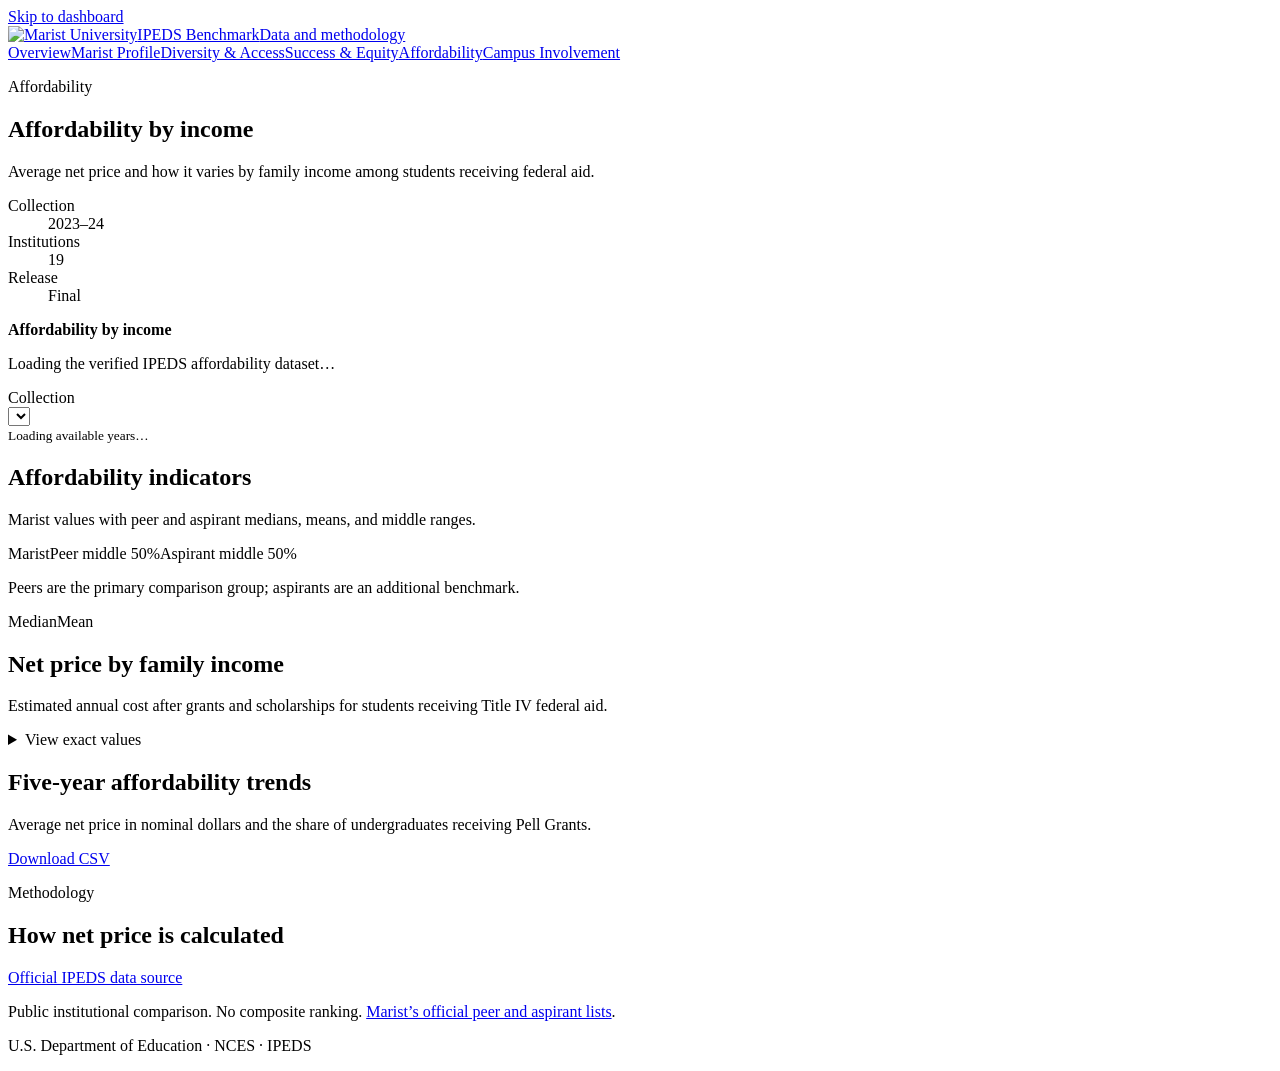
==== dashboard/web/affordability-resources.html @ 2ef012d0 "Compare peer and aspirant means" ====
<!doctype html>
<html lang="en">
  <head>
    <meta charset="utf-8">
    <meta name="viewport" content="width=device-width, initial-scale=1">
    <meta name="description" content="Marist University affordability comparisons using reproducible IPEDS data.">
    <meta name="color-scheme" content="light">
    <title>Affordability · Marist IPEDS Benchmark</title>
    <link rel="icon" type="image/svg+xml" href="/assets/favicon.svg">
    <link rel="stylesheet" href="/assets/dashboard.css">
    <script src="/assets/vendor/d3.v7.min.js" defer></script>
    <script src="/assets/tooltips.js" defer></script>
    <script src="/assets/collapsible.js" defer></script>
    <script src="/assets/year-selector.js" defer></script>
    <script src="/assets/reveals.js" defer></script>
    <script src="/assets/trends.js" defer></script>
    <script src="/assets/loading.js" defer></script>
    <script src="/assets/affordability-resources.js" defer></script>
  </head>
  <body>
    <a class="skip-link" href="#main-content">Skip to dashboard</a>
    <header class="site-header">
      <div class="masthead"><a class="identity" href="/"><img class="university-logo" src="/assets/marist-university-logo.png" alt="Marist University"><span class="product-name">IPEDS Benchmark</span></a><a class="method-link" href="#methodology">Data and methodology</a></div>
      <nav class="section-nav" aria-label="Dashboard sections"><a href="/">Overview</a><a href="/marist-profile">Marist Profile</a><a href="/diversity-access">Diversity &amp; Access</a><a href="/success-equity">Success &amp; Equity</a><a href="/affordability-resources" aria-current="page">Affordability</a><a href="/campus-involvement">Campus Involvement</a></nav>
    </header>
    <main id="main-content">
      <section class="page-heading" aria-labelledby="page-title">
        <div><p class="eyebrow">Affordability</p><h1 id="page-title">Affordability by income</h1><p class="lede">Average net price and how it varies by family income among students receiving federal aid.</p></div>
        <dl class="release-summary" aria-label="Dataset summary"><div><dt>Collection</dt><dd id="collection-year">2023–24</dd></div><div><dt>Institutions</dt><dd id="institution-count">19</dd></div><div><dt>Release</dt><dd id="release-type">Final</dd></div></dl>
      </section>
      <div class="dashboard-toolbar"><div class="toolbar-context"><strong class="sticky-page-title">Affordability by income</strong><p class="data-note" id="data-status" role="status">Loading the verified IPEDS affordability dataset…</p></div><form class="year-filter"><label for="year-select">Collection</label><div class="year-control"><select id="year-select" name="year" aria-describedby="year-availability"></select><span id="active-release" class="active-release"></span></div><small id="year-availability" class="sr-only">Loading available years…</small></form></div>

      <section class="dashboard-section" data-feature="affordability_headlines" data-collapsible aria-labelledby="affordability-heading">
        <div class="section-heading"><div><h2 id="affordability-heading">Affordability indicators</h2><p>Marist values with peer and aspirant medians, means, and middle ranges.</p></div></div>
        <div class="legend" aria-label="Chart legend"><span><i class="key-marist"></i>Marist</span><span><i class="key-peer"></i>Peer middle 50%</span><span><i class="key-aspirant"></i>Aspirant middle 50%</span></div>
        <p class="comparison-context">Peers are the primary comparison group; aspirants are an additional benchmark.</p>
        <p class="statistic-key"><span><i class="key-median"></i>Median</span><span><i class="key-mean"></i>Mean</span></p>
        <div id="affordability-grid" class="metric-grid"></div>
      </section>

      <section class="dashboard-section" data-feature="affordability_income" data-collapsible aria-labelledby="income-heading">
        <div class="section-heading"><div><h2 id="income-heading">Net price by family income</h2><p>Estimated annual cost after grants and scholarships for students receiving Title IV federal aid.</p></div></div>
        <p class="section-callout" id="income-callout"></p>
        <div id="income-chart" class="income-chart"></div>
        <details class="detail-disclosure"><summary>View exact values</summary><div class="table-scroll compact-table"><table><caption class="sr-only">Net price by family-income band</caption><thead><tr><th scope="col">Family income</th><th scope="col">Marist</th><th scope="col">Peer median</th><th scope="col">Peer mean</th><th scope="col">Aspirant median</th><th scope="col">Aspirant mean</th></tr></thead><tbody id="income-table-body"></tbody></table></div></details>
      </section>

      <section class="dashboard-section" data-feature="affordability_trend" data-collapsible data-collapsed data-collapse-open="Explore trends" data-collapse-close="Hide trends" aria-labelledby="affordability-trend-heading">
        <div class="section-heading table-heading"><div><h2 id="affordability-trend-heading">Five-year affordability trends</h2><p>Average net price in nominal dollars and the share of undergraduates receiving Pell Grants.</p></div><a class="download-link" href="/api/v1/affordability-resources/export.csv" download>Download CSV</a></div>
        <div id="affordability-trends" class="trend-grid trend-grid-two"></div>
      </section>

      <section id="methodology" class="methodology" aria-labelledby="methodology-heading"><div><p class="eyebrow">Methodology</p><h2 id="methodology-heading">How net price is calculated</h2></div><div class="methodology-copy"><p id="net-price-method"></p><p id="income-method"></p><a href="https://nces.ed.gov/ipeds/use-the-data">Official IPEDS data source</a></div></section>
    </main>
    <footer><p>Public institutional comparison. No composite ranking. <a href="https://www.marist.edu/offices/institutional-research/peer-aspirant">Marist’s official peer and aspirant lists</a>.</p><p>U.S. Department of Education · NCES · IPEDS</p></footer>
  </body>
</html>
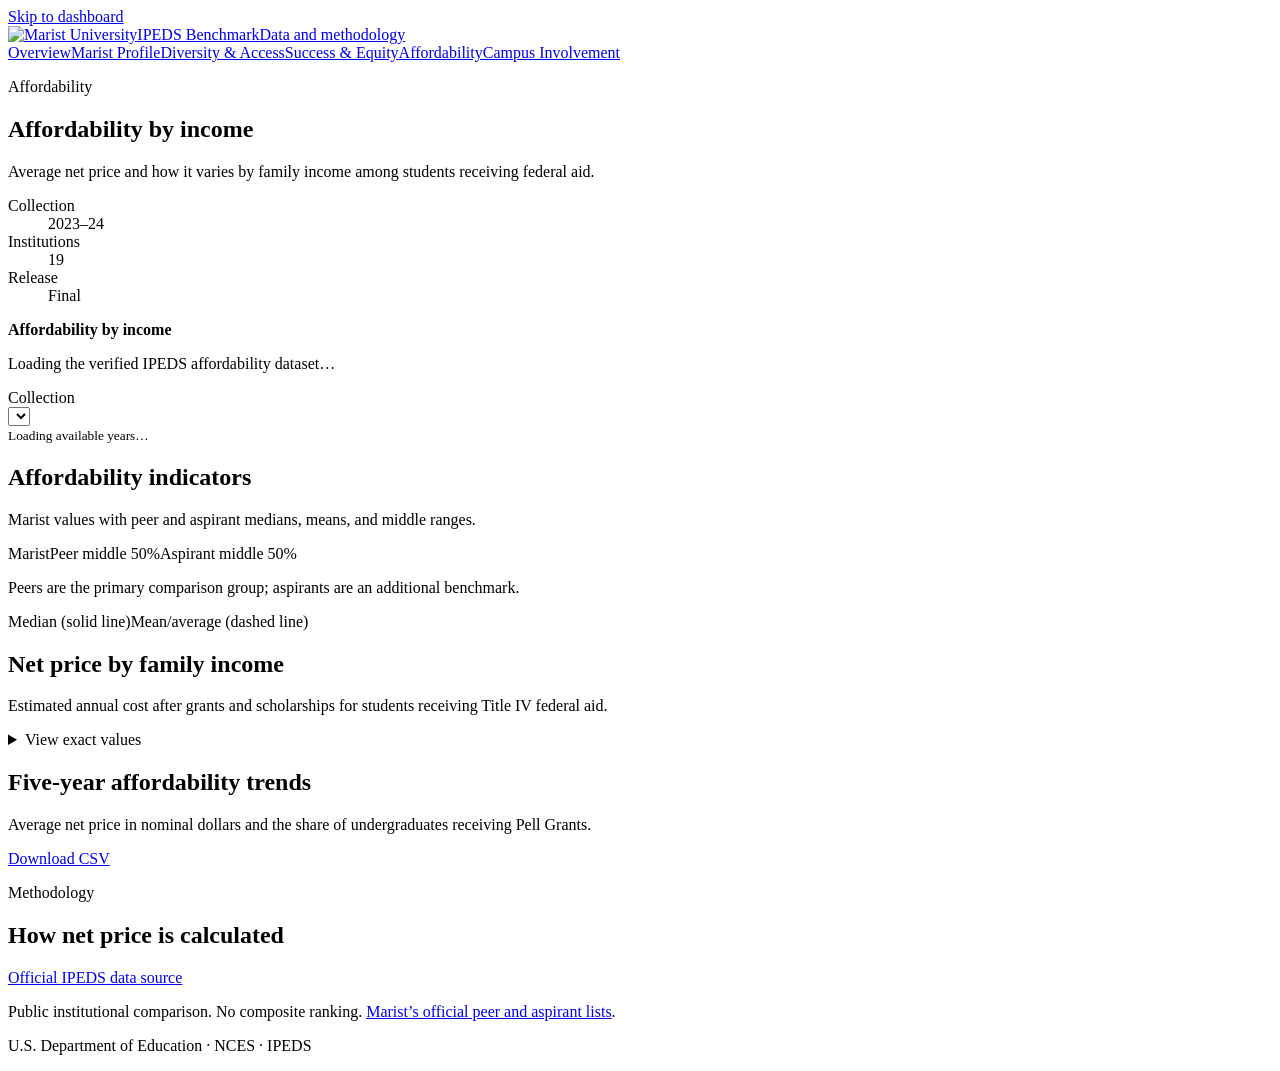
==== commit 1fc60b41: "Clarify median and average markers" ====
--- a/dashboard/web/affordability-resources.html
+++ b/dashboard/web/affordability-resources.html
@@ -34,7 +34,7 @@
         <div class="section-heading"><div><h2 id="affordability-heading">Affordability indicators</h2><p>Marist values with peer and aspirant medians, means, and middle ranges.</p></div></div>
         <div class="legend" aria-label="Chart legend"><span><i class="key-marist"></i>Marist</span><span><i class="key-peer"></i>Peer middle 50%</span><span><i class="key-aspirant"></i>Aspirant middle 50%</span></div>
         <p class="comparison-context">Peers are the primary comparison group; aspirants are an additional benchmark.</p>
-        <p class="statistic-key"><span><i class="key-median"></i>Median</span><span><i class="key-mean"></i>Mean</span></p>
+        <p class="statistic-key"><span><i class="key-median"></i>Median (solid line)</span><span><i class="key-mean"></i>Mean/average (dashed line)</span></p>
         <div id="affordability-grid" class="metric-grid"></div>
       </section>
 
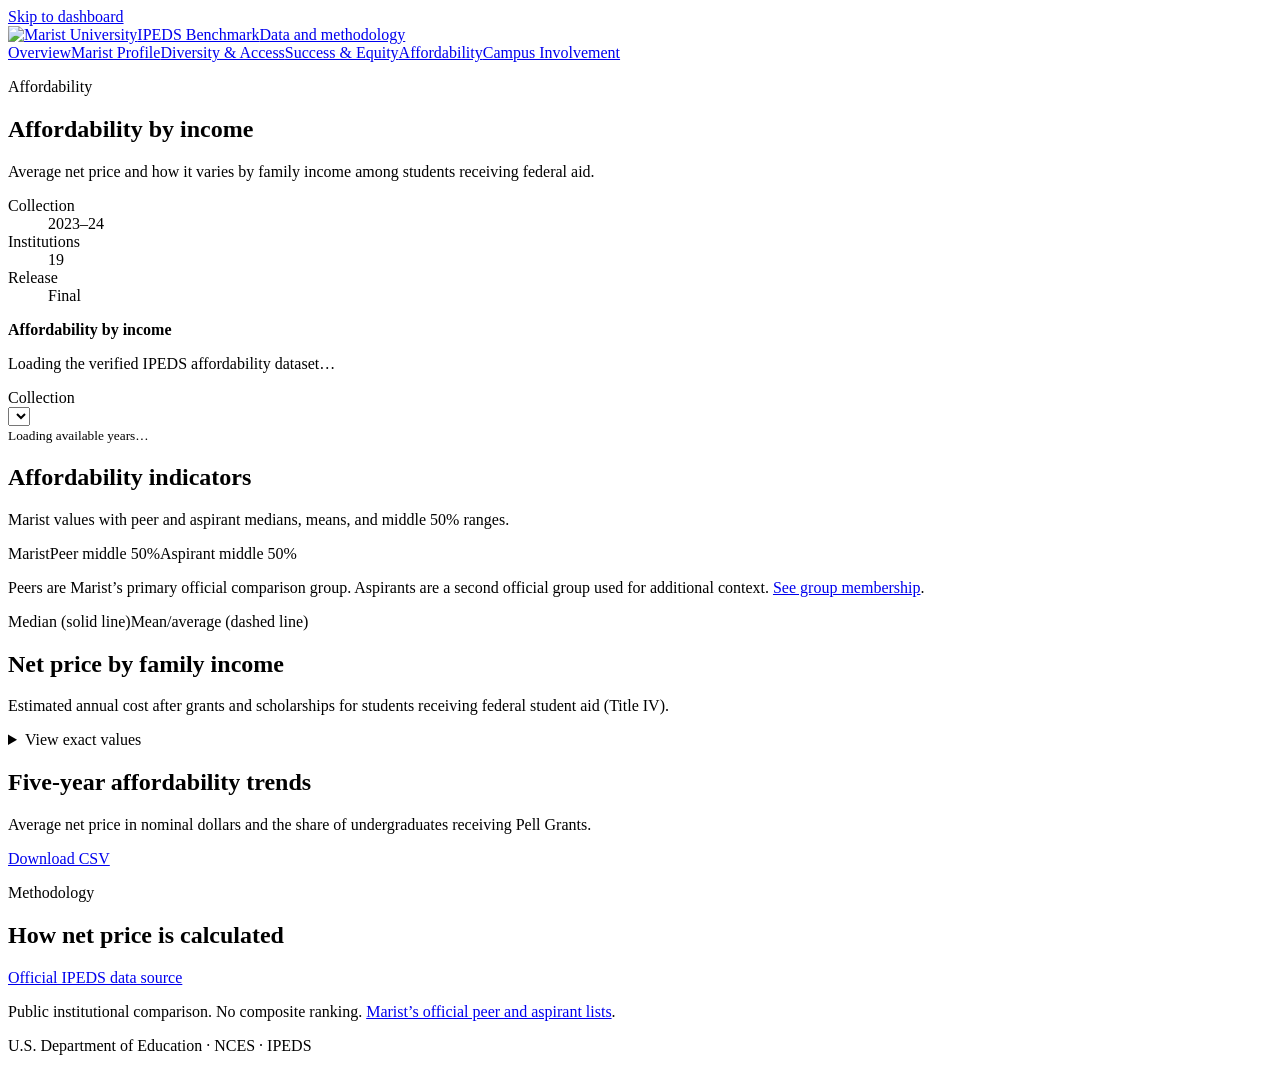
==== commit 5093a7db: "Clarify dashboard and PDF comparisons" ====
--- a/dashboard/web/affordability-resources.html
+++ b/dashboard/web/affordability-resources.html
@@ -31,15 +31,15 @@
       <div class="dashboard-toolbar"><div class="toolbar-context"><strong class="sticky-page-title">Affordability by income</strong><p class="data-note" id="data-status" role="status">Loading the verified IPEDS affordability dataset…</p></div><form class="year-filter"><label for="year-select">Collection</label><div class="year-control"><select id="year-select" name="year" aria-describedby="year-availability"></select><span id="active-release" class="active-release"></span></div><small id="year-availability" class="sr-only">Loading available years…</small></form></div>
 
       <section class="dashboard-section" data-feature="affordability_headlines" data-collapsible aria-labelledby="affordability-heading">
-        <div class="section-heading"><div><h2 id="affordability-heading">Affordability indicators</h2><p>Marist values with peer and aspirant medians, means, and middle ranges.</p></div></div>
+        <div class="section-heading"><div><h2 id="affordability-heading">Affordability indicators</h2><p>Marist values with peer and aspirant medians, means, and middle 50% ranges.</p></div></div>
         <div class="legend" aria-label="Chart legend"><span><i class="key-marist"></i>Marist</span><span><i class="key-peer"></i>Peer middle 50%</span><span><i class="key-aspirant"></i>Aspirant middle 50%</span></div>
-        <p class="comparison-context">Peers are the primary comparison group; aspirants are an additional benchmark.</p>
+        <p class="comparison-context">Peers are Marist’s primary official comparison group. Aspirants are a second official group used for additional context. <a href="https://www.marist.edu/offices/institutional-research/peer-aspirant">See group membership</a>.</p>
         <p class="statistic-key"><span><i class="key-median"></i>Median (solid line)</span><span><i class="key-mean"></i>Mean/average (dashed line)</span></p>
         <div id="affordability-grid" class="metric-grid"></div>
       </section>
 
       <section class="dashboard-section" data-feature="affordability_income" data-collapsible aria-labelledby="income-heading">
-        <div class="section-heading"><div><h2 id="income-heading">Net price by family income</h2><p>Estimated annual cost after grants and scholarships for students receiving Title IV federal aid.</p></div></div>
+        <div class="section-heading"><div><h2 id="income-heading">Net price by family income</h2><p>Estimated annual cost after grants and scholarships for students receiving federal student aid (Title IV).</p></div></div>
         <p class="section-callout" id="income-callout"></p>
         <div id="income-chart" class="income-chart"></div>
         <details class="detail-disclosure"><summary>View exact values</summary><div class="table-scroll compact-table"><table><caption class="sr-only">Net price by family-income band</caption><thead><tr><th scope="col">Family income</th><th scope="col">Marist</th><th scope="col">Peer median</th><th scope="col">Peer mean</th><th scope="col">Aspirant median</th><th scope="col">Aspirant mean</th></tr></thead><tbody id="income-table-body"></tbody></table></div></details>
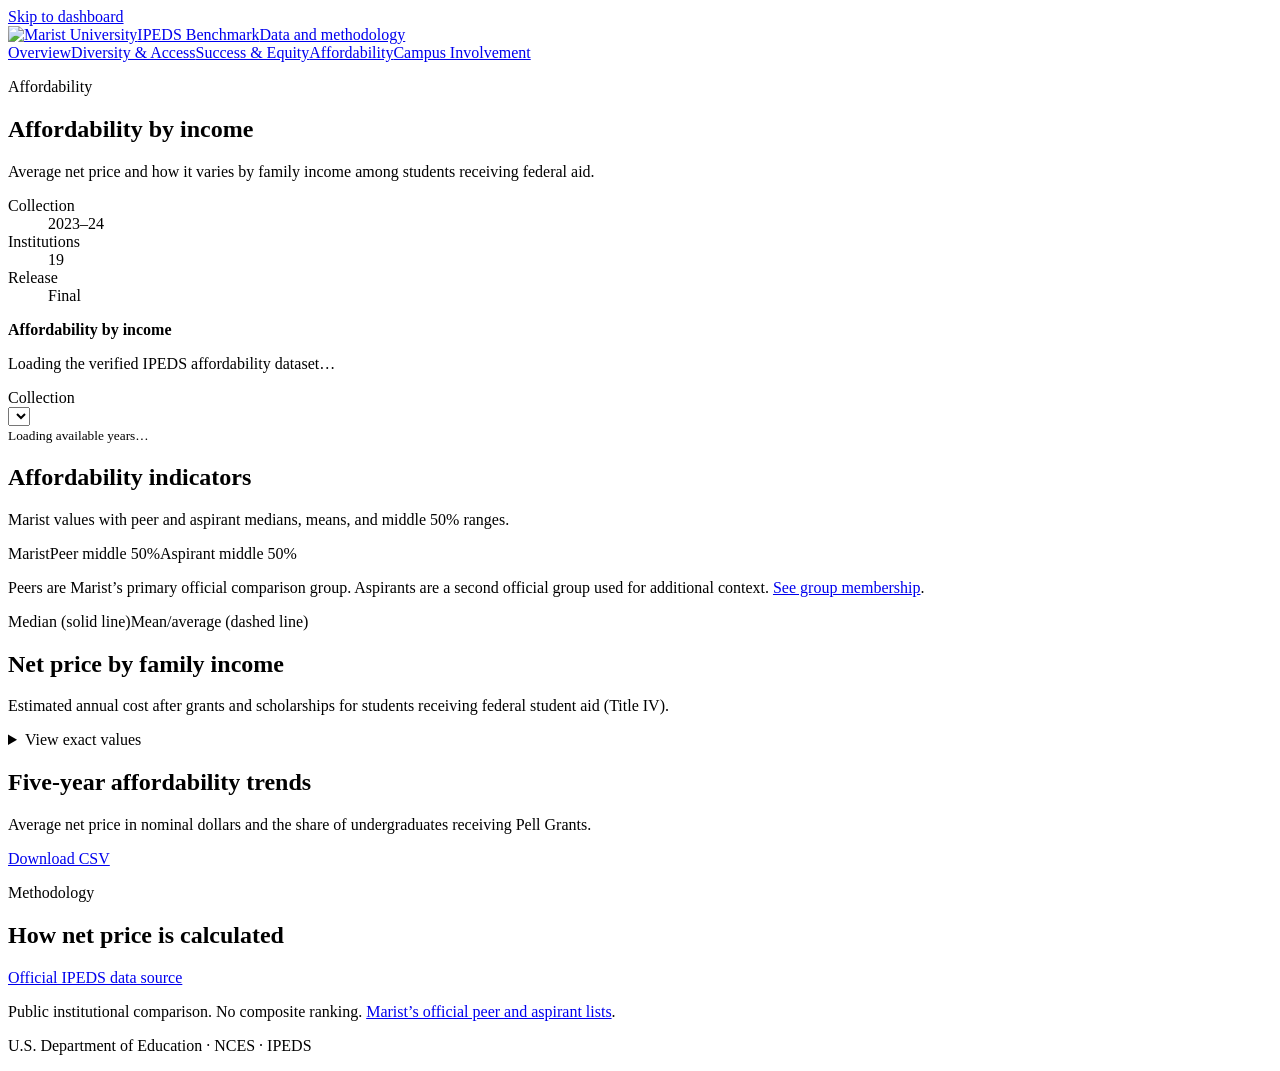
==== commit 93fcd4b7: "refactor(dashboard): remove profile by merging contents into overview" ====
--- a/dashboard/web/affordability-resources.html
+++ b/dashboard/web/affordability-resources.html
@@ -13,7 +13,7 @@
     <script src="/assets/collapsible.js" defer></script>
     <script src="/assets/year-selector.js" defer></script>
     <script src="/assets/reveals.js" defer></script>
-    <script src="/assets/trends.js" defer></script>
+    <script src="/assets/trends.js?v=d81cd4df" defer></script>
     <script src="/assets/loading.js" defer></script>
     <script src="/assets/affordability-resources.js" defer></script>
   </head>
@@ -21,7 +21,7 @@
     <a class="skip-link" href="#main-content">Skip to dashboard</a>
     <header class="site-header">
       <div class="masthead"><a class="identity" href="/"><img class="university-logo" src="/assets/marist-university-logo.png" alt="Marist University"><span class="product-name">IPEDS Benchmark</span></a><a class="method-link" href="#methodology">Data and methodology</a></div>
-      <nav class="section-nav" aria-label="Dashboard sections"><a href="/">Overview</a><a href="/marist-profile">Marist Profile</a><a href="/diversity-access">Diversity &amp; Access</a><a href="/success-equity">Success &amp; Equity</a><a href="/affordability-resources" aria-current="page">Affordability</a><a href="/campus-involvement">Campus Involvement</a></nav>
+      <nav class="section-nav" aria-label="Dashboard sections"><a href="/">Overview</a><a href="/diversity-access">Diversity &amp; Access</a><a href="/success-equity">Success &amp; Equity</a><a href="/affordability-resources" aria-current="page">Affordability</a><a href="/campus-involvement">Campus Involvement</a></nav>
     </header>
     <main id="main-content">
       <section class="page-heading" aria-labelledby="page-title">
@@ -33,7 +33,7 @@
       <section class="dashboard-section" data-feature="affordability_headlines" data-collapsible aria-labelledby="affordability-heading">
         <div class="section-heading"><div><h2 id="affordability-heading">Affordability indicators</h2><p>Marist values with peer and aspirant medians, means, and middle 50% ranges.</p></div></div>
         <div class="legend" aria-label="Chart legend"><span><i class="key-marist"></i>Marist</span><span><i class="key-peer"></i>Peer middle 50%</span><span><i class="key-aspirant"></i>Aspirant middle 50%</span></div>
-        <p class="comparison-context">Peers are Marist’s primary official comparison group. Aspirants are a second official group used for additional context. <a href="https://www.marist.edu/offices/institutional-research/peer-aspirant">See group membership</a>.</p>
+        <p class="comparison-context">Peers are Marist’s primary official comparison group. Aspirants are a second official group used for additional context. <a href="https://www.marist.edu/offices/institutional-research/peer-aspirant" target="_blank" rel="noopener">See group membership</a>.</p>
         <p class="statistic-key"><span><i class="key-median"></i>Median (solid line)</span><span><i class="key-mean"></i>Mean/average (dashed line)</span></p>
         <div id="affordability-grid" class="metric-grid"></div>
       </section>
@@ -50,8 +50,8 @@
         <div id="affordability-trends" class="trend-grid trend-grid-two"></div>
       </section>
 
-      <section id="methodology" class="methodology" aria-labelledby="methodology-heading"><div><p class="eyebrow">Methodology</p><h2 id="methodology-heading">How net price is calculated</h2></div><div class="methodology-copy"><p id="net-price-method"></p><p id="income-method"></p><a href="https://nces.ed.gov/ipeds/use-the-data">Official IPEDS data source</a></div></section>
+      <section id="methodology" class="methodology" aria-labelledby="methodology-heading"><div><p class="eyebrow">Methodology</p><h2 id="methodology-heading">How net price is calculated</h2></div><div class="methodology-copy"><p id="net-price-method"></p><p id="income-method"></p><a href="https://nces.ed.gov/ipeds/use-the-data" target="_blank" rel="noopener">Official IPEDS data source</a></div></section>
     </main>
-    <footer><p>Public institutional comparison. No composite ranking. <a href="https://www.marist.edu/offices/institutional-research/peer-aspirant">Marist’s official peer and aspirant lists</a>.</p><p>U.S. Department of Education · NCES · IPEDS</p></footer>
+    <footer><p>Public institutional comparison. No composite ranking. <a href="https://www.marist.edu/offices/institutional-research/peer-aspirant" target="_blank" rel="noopener">Marist’s official peer and aspirant lists</a>.</p><p>U.S. Department of Education · NCES · IPEDS</p></footer>
   </body>
 </html>
